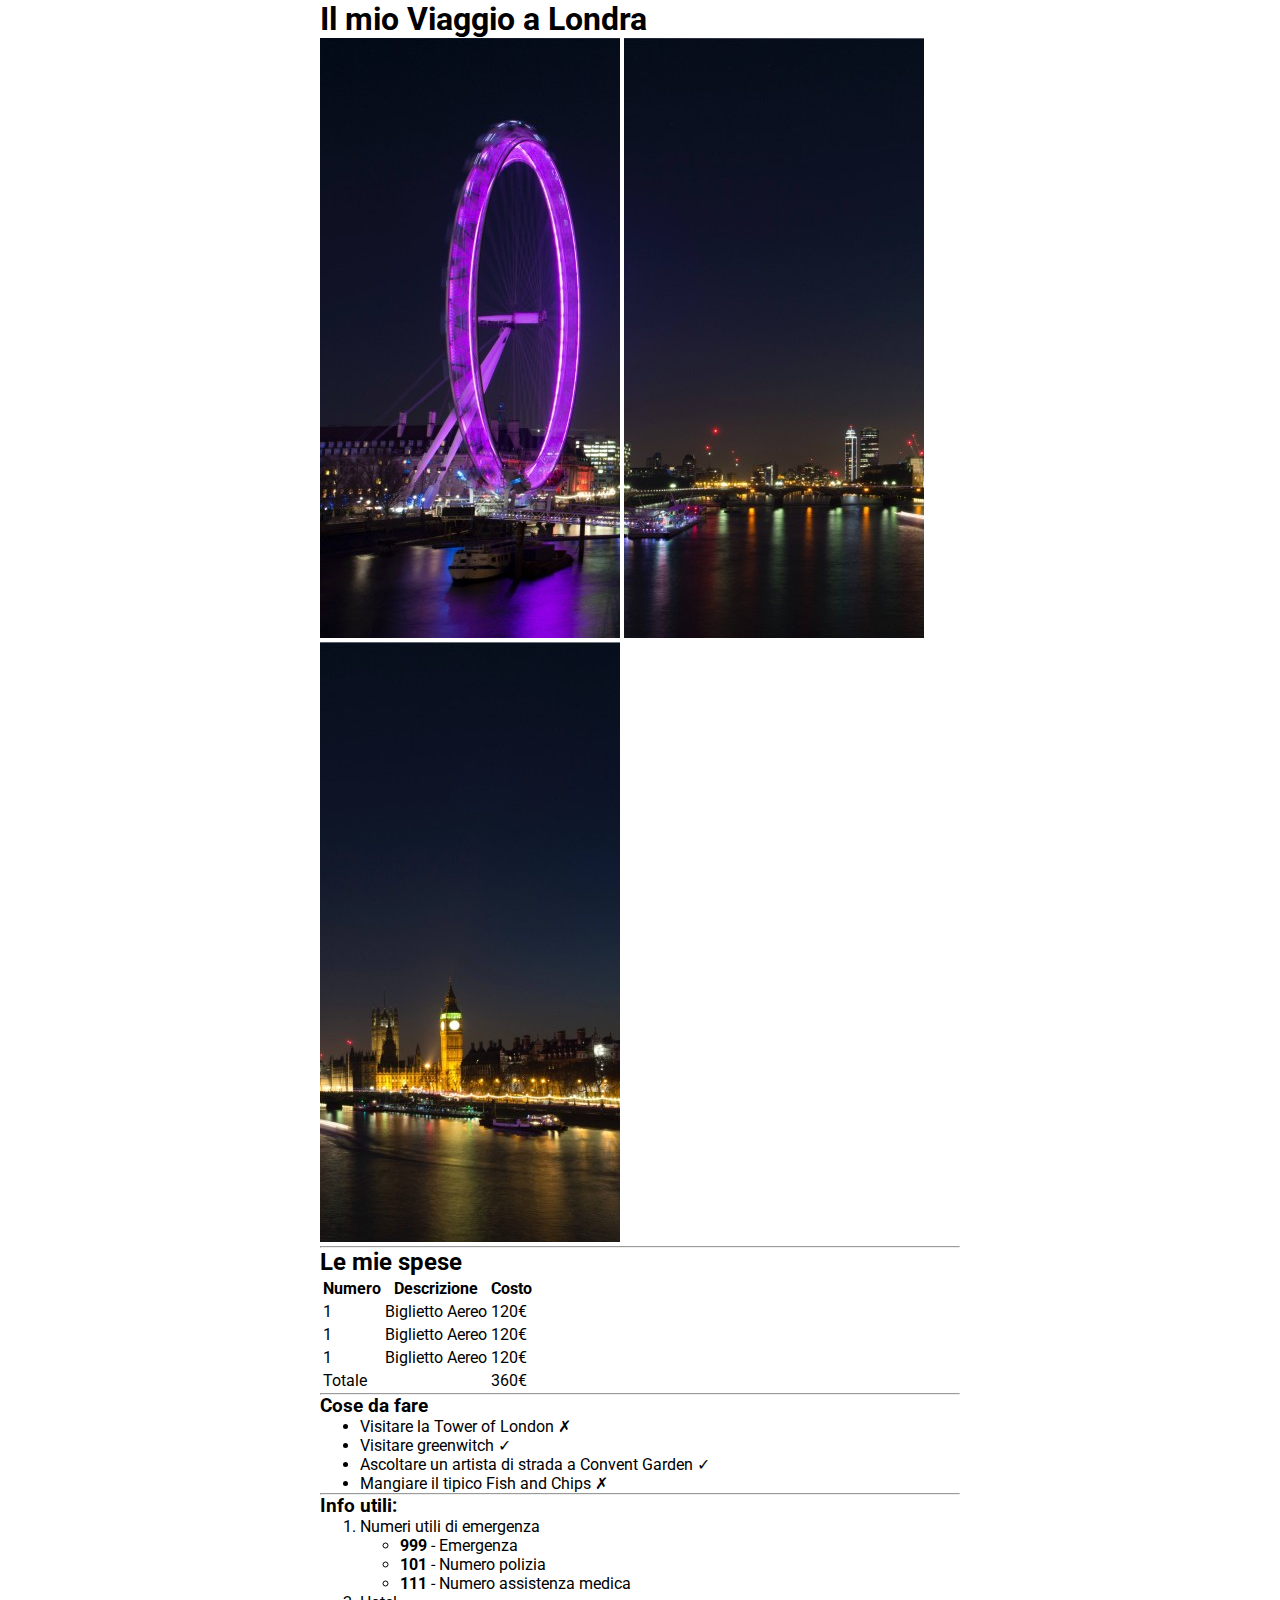
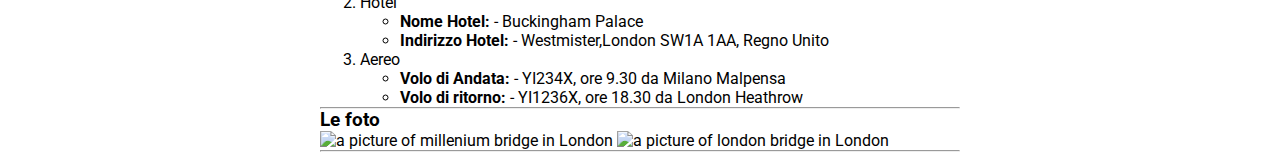
==== bonus/index copy.html @ a7a1610a "Content centered to the page + new font added" ====
<!DOCTYPE html>
<html lang="en">
<head>
    <meta charset="UTF-8">
    <meta name="viewport" content="width=device-width, initial-scale=1.0">
    <title>London Trip</title>
    <link rel="stylesheet" href="./assets/style.css">
    <link rel="preconnect" href="https://fonts.googleapis.com">
    <link rel="preconnect" href="https://fonts.gstatic.com" crossorigin>
    <link href="https://fonts.googleapis.com/css2?family=Instrument+Sans:ital,wght@0,400..700;1,400..700&family=Roboto:ital,wght@0,100..900;1,100..900&display=swap" rel="stylesheet">
</head>
<body>
  <div class="container">
    <header>

      <h1>Il mio Viaggio a Londra</h1>
      <div class="pictures-container">

        <img src="../img/pexels-bill-emrich-230794-0.jpg" alt="picture of london eye">
        <img src="../img/pexels-bill-emrich-230794-1.jpg" alt="picture of london bridge">
        <img src="../img/pexels-bill-emrich-230794-2.jpg" alt="picture of big ben">
        
      </div>
      
      <hr>
      
    </header>
      <!-- /Title -->

    <main>
      
      <section>
          <h2>Le mie spese</h2>
          <table>

            <thead>
              <tr>
                <th>Numero</th>
                <th>Descrizione</th>
                <th>Costo</th>
              </tr>
            </thead>
            <!-- /table head -->

            <tbody>
              <tr>
                <td>1</td>
                <td>Biglietto Aereo</td>
                <td>120€</td>
              </tr>
              <tr>
                <td>1</td>
                <td>Biglietto Aereo</td>
                <td>120€</td>
              </tr>
              <tr>
                <td>1</td>
                <td>Biglietto Aereo</td>
                <td>120€</td>
              </tr>
              <tr>
                <td>Totale</td>
                <td></td>
                <td>360€</td>
              </tr>
            </tbody>
            <!-- /table body -->

          </table>
          <hr>
      </section>
      <!-- /Shopping list table section -->
        
      <section>

        <h3>Cose da fare</h3>
        <ul>
          <li>Visitare la Tower of London &#10007;</li>
          <li>Visitare greenwitch &#10003;</li>
          <li>Ascoltare un artista di strada a Convent Garden &#10003;</li>
          <li>Mangiare il tipico Fish and Chips &#10007;</li>
        </ul>
        <hr>
      </section>
      <!-- /To do list section -->

      <section>
        <h3>Info utili:</h3>
        <ol>
          <!-- Numbers  List -->
          <li>Numeri utili di emergenza
            <ul>
              <li><strong>999</strong> - Emergenza</li>
              <li><strong>101</strong> - Numero polizia</li>
              <li><strong>111</strong> - Numero assistenza medica</li>
            </ul>
          </li>
          <!-- Hotel List -->
          <li>Hotel
            <ul>
              <li><strong>Nome Hotel:</strong> - Buckingham Palace</li>
              <li><strong>Indirizzo Hotel:</strong> - Westmister,London SW1A 1AA, Regno Unito</li>
            </ul>
          </li>
          <!-- Flight tickets -->
          <li>Aereo
            <ul>
              <li><strong>Volo di Andata:</strong> - YI234X, ore 9.30 da Milano Malpensa</li>
              <li><strong>Volo di ritorno:</strong> - YI1236X, ore 18.30 da London Heathrow</li>
            </ul>
          </li>
        </ol>
        <hr>
      </section>
      <!-- /Info section -->

      <section>

        <h3>Le foto</h3>
        <div>
          <img src="https://www.abta.com/sites/default/files/styles/large/public/media/uploads/london-400x400-compressor_0.jpg" alt="a picture of millenium bridge in London">
          <img src="https://imgc.allpostersimages.com/img/posters/evening-tower-bridge-and-river-thames-london_u-L-P2QVZJ0.jpg?artPerspective=n" alt="a picture of london bridge in London">
        </div>
        <hr>
      </section>
      <!-- /Pictures section -->

    </main>
    
  </div>
    
</body>
</html>
---- bonus/assets/style.css ----
*{
    font-family: Roboto, Arial, Helvetica, sans-serif;
    margin: 0;
    box-sizing: border-box;
}

.container{
    max-width: 50%;
    margin: auto;
}
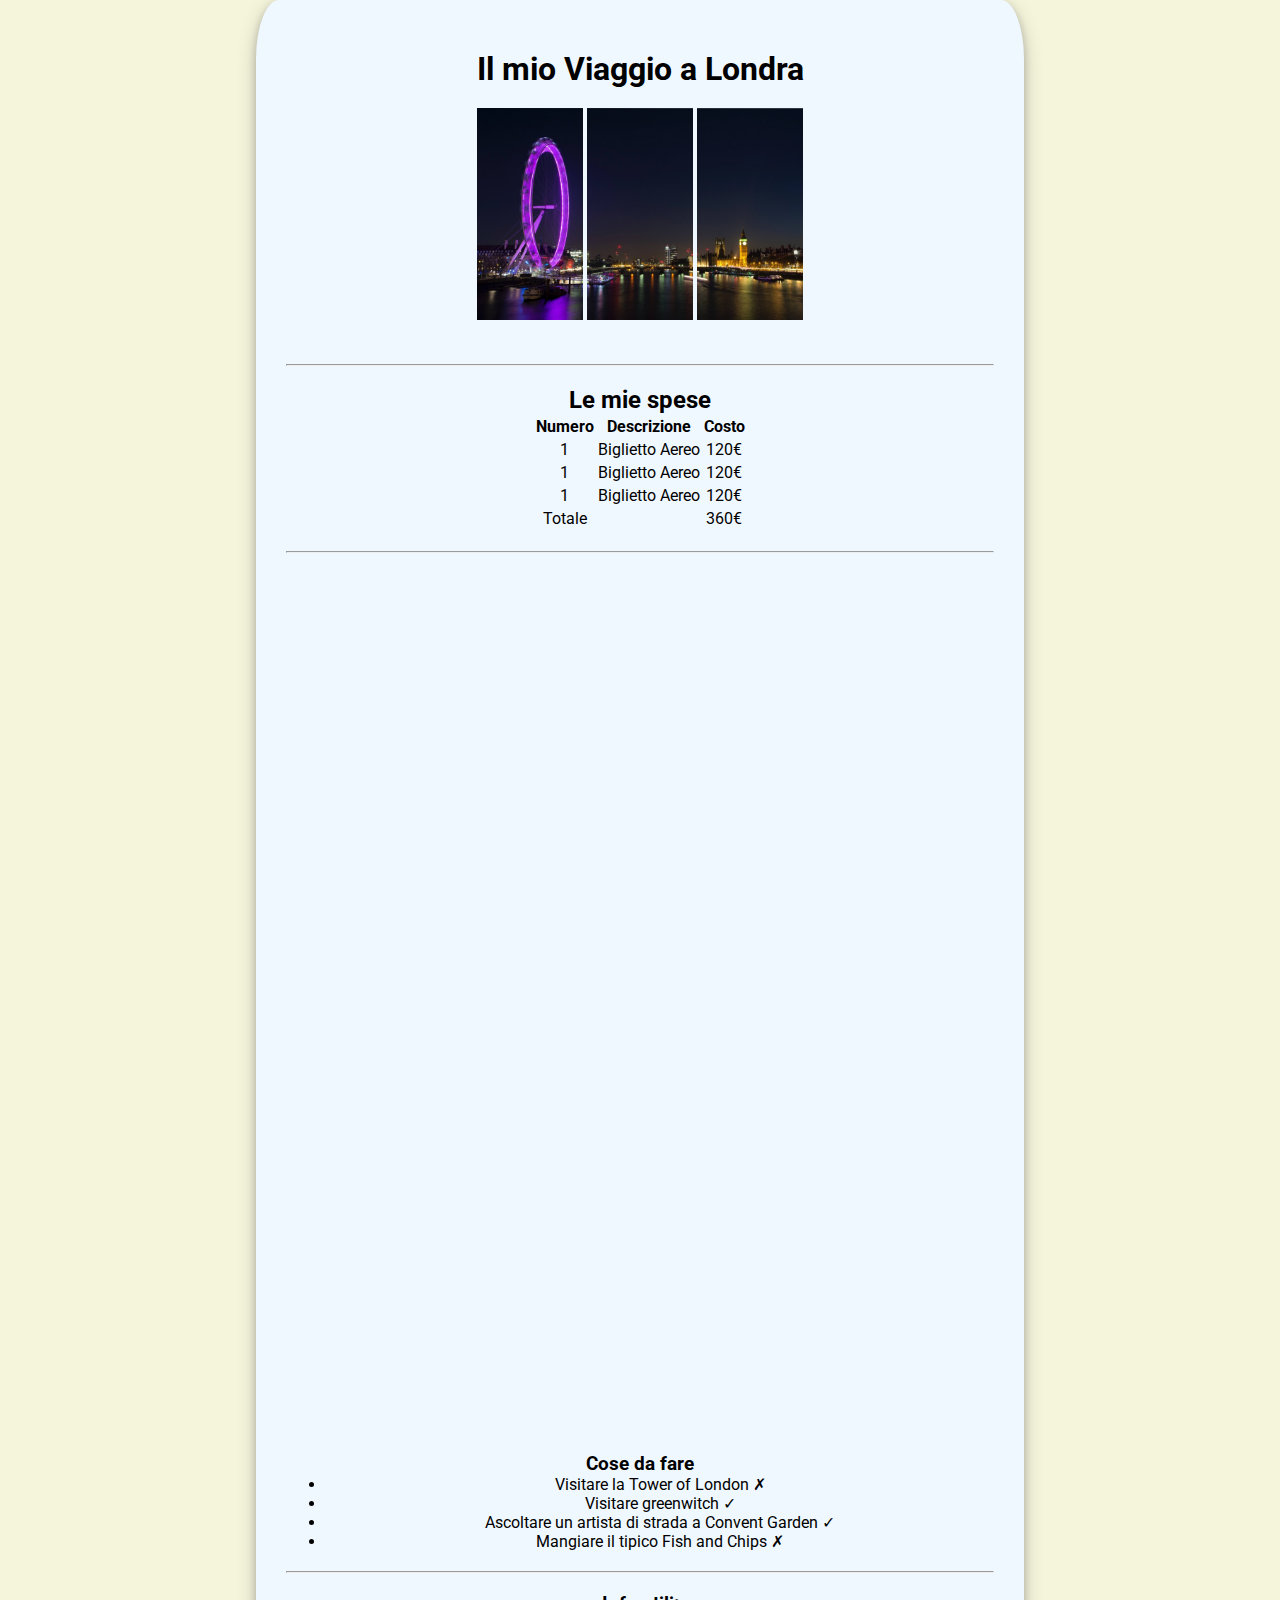
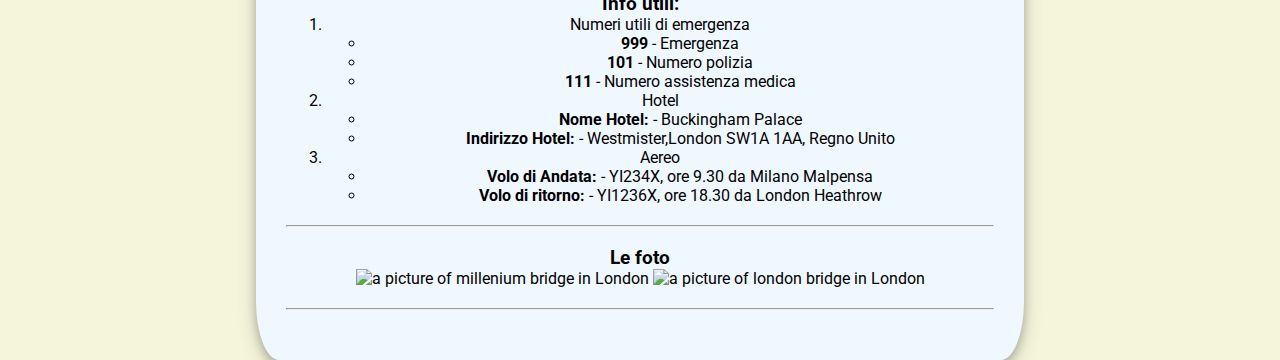
==== commit 6f7c0c62: "css test" ====
--- a/bonus/index copy.html
+++ b/bonus/index copy.html
@@ -1,133 +1,136 @@
-<!DOCTYPE html>
-<html lang="en">
-<head>
-    <meta charset="UTF-8">
-    <meta name="viewport" content="width=device-width, initial-scale=1.0">
-    <title>London Trip</title>
-    <link rel="stylesheet" href="./assets/style.css">
-    <link rel="preconnect" href="https://fonts.googleapis.com">
-    <link rel="preconnect" href="https://fonts.gstatic.com" crossorigin>
-    <link href="https://fonts.googleapis.com/css2?family=Instrument+Sans:ital,wght@0,400..700;1,400..700&family=Roboto:ital,wght@0,100..900;1,100..900&display=swap" rel="stylesheet">
-</head>
-<body>
-  <div class="container">
-    <header>
-
-      <h1>Il mio Viaggio a Londra</h1>
-      <div class="pictures-container">
-
-        <img src="../img/pexels-bill-emrich-230794-0.jpg" alt="picture of london eye">
-        <img src="../img/pexels-bill-emrich-230794-1.jpg" alt="picture of london bridge">
-        <img src="../img/pexels-bill-emrich-230794-2.jpg" alt="picture of big ben">
-        
-      </div>
-      
-      <hr>
-      
-    </header>
-      <!-- /Title -->
-
-    <main>
-      
-      <section>
-          <h2>Le mie spese</h2>
-          <table>
-
-            <thead>
-              <tr>
-                <th>Numero</th>
-                <th>Descrizione</th>
-                <th>Costo</th>
-              </tr>
-            </thead>
-            <!-- /table head -->
-
-            <tbody>
-              <tr>
-                <td>1</td>
-                <td>Biglietto Aereo</td>
-                <td>120€</td>
-              </tr>
-              <tr>
-                <td>1</td>
-                <td>Biglietto Aereo</td>
-                <td>120€</td>
-              </tr>
-              <tr>
-                <td>1</td>
-                <td>Biglietto Aereo</td>
-                <td>120€</td>
-              </tr>
-              <tr>
-                <td>Totale</td>
-                <td></td>
-                <td>360€</td>
-              </tr>
-            </tbody>
-            <!-- /table body -->
-
-          </table>
-          <hr>
-      </section>
-      <!-- /Shopping list table section -->
-        
-      <section>
-
-        <h3>Cose da fare</h3>
-        <ul>
-          <li>Visitare la Tower of London &#10007;</li>
-          <li>Visitare greenwitch &#10003;</li>
-          <li>Ascoltare un artista di strada a Convent Garden &#10003;</li>
-          <li>Mangiare il tipico Fish and Chips &#10007;</li>
-        </ul>
-        <hr>
-      </section>
-      <!-- /To do list section -->
-
-      <section>
-        <h3>Info utili:</h3>
-        <ol>
-          <!-- Numbers  List -->
-          <li>Numeri utili di emergenza
-            <ul>
-              <li><strong>999</strong> - Emergenza</li>
-              <li><strong>101</strong> - Numero polizia</li>
-              <li><strong>111</strong> - Numero assistenza medica</li>
-            </ul>
-          </li>
-          <!-- Hotel List -->
-          <li>Hotel
-            <ul>
-              <li><strong>Nome Hotel:</strong> - Buckingham Palace</li>
-              <li><strong>Indirizzo Hotel:</strong> - Westmister,London SW1A 1AA, Regno Unito</li>
-            </ul>
-          </li>
-          <!-- Flight tickets -->
-          <li>Aereo
-            <ul>
-              <li><strong>Volo di Andata:</strong> - YI234X, ore 9.30 da Milano Malpensa</li>
-              <li><strong>Volo di ritorno:</strong> - YI1236X, ore 18.30 da London Heathrow</li>
-            </ul>
-          </li>
-        </ol>
-        <hr>
-      </section>
-      <!-- /Info section -->
-
-      <section>
-
-        <h3>Le foto</h3>
-        <div>
-          <img src="https://www.abta.com/sites/default/files/styles/large/public/media/uploads/london-400x400-compressor_0.jpg" alt="a picture of millenium bridge in London">
-          <img src="https://imgc.allpostersimages.com/img/posters/evening-tower-bridge-and-river-thames-london_u-L-P2QVZJ0.jpg?artPerspective=n" alt="a picture of london bridge in London">
-        </div>
-        <hr>
-      </section>
-      <!-- /Pictures section -->
-
-    </main>
-    
-  </div>
-    
-</body>
+<!DOCTYPE html>
+<html lang="en">
+<head>
+    <meta charset="UTF-8">
+    <meta name="viewport" content="width=device-width, initial-scale=1.0">
+    <title>London Trip</title>
+    <link rel="stylesheet" href="./assets/style.css">
+    <link rel="preconnect" href="https://fonts.googleapis.com">
+    <link rel="preconnect" href="https://fonts.gstatic.com" crossorigin>
+    <link href="https://fonts.googleapis.com/css2?family=Instrument+Sans:ital,wght@0,400..700;1,400..700&family=Roboto:ital,wght@0,100..900;1,100..900&display=swap" rel="stylesheet">
+</head>
+<body>
+  <div class="container">
+    <header>
+
+      <h1>Il mio Viaggio a Londra</h1>
+      <div class="pictures-container">
+
+        <img src="../img/pexels-bill-emrich-230794-0.jpg" alt="picture of london eye">
+        <img src="../img/pexels-bill-emrich-230794-1.jpg" alt="picture of london bridge">
+        <img src="../img/pexels-bill-emrich-230794-2.jpg" alt="picture of big ben">
+        
+      </div>
+      
+      <hr>
+      
+    </header>
+      <!-- /Title -->
+
+    <main>
+      
+      <section>
+          <h2>Le mie spese</h2>
+          <div class="table">
+            <table>
+
+              <thead>
+                <tr>
+                  <th>Numero</th>
+                  <th>Descrizione</th>
+                  <th>Costo</th>
+                </tr>
+              </thead>
+              <!-- /table head -->
+  
+              <tbody>
+                <tr>
+                  <td>1</td>
+                  <td>Biglietto Aereo</td>
+                  <td>120€</td>
+                </tr>
+                <tr>
+                  <td>1</td>
+                  <td>Biglietto Aereo</td>
+                  <td>120€</td>
+                </tr>
+                <tr>
+                  <td>1</td>
+                  <td>Biglietto Aereo</td>
+                  <td>120€</td>
+                </tr>
+                <tr>
+                  <td>Totale</td>
+                  <td></td>
+                  <td>360€</td>
+                </tr>
+              </tbody>
+              <!-- /table body -->
+  
+            </table>
+          </div>
+          
+          <hr>
+      </section>
+      <!-- /Shopping list table section -->
+        
+      <section class="todo-list">
+
+        <h3>Cose da fare</h3>
+        <ul>
+          <li>Visitare la Tower of London &#10007;</li>
+          <li>Visitare greenwitch &#10003;</li>
+          <li>Ascoltare un artista di strada a Convent Garden &#10003;</li>
+          <li>Mangiare il tipico Fish and Chips &#10007;</li>
+        </ul>
+        <hr>
+      </section>
+      <!-- /To do list section -->
+
+      <section>
+        <h3>Info utili:</h3>
+        <ol>
+          <!-- Numbers  List -->
+          <li>Numeri utili di emergenza
+            <ul>
+              <li><strong>999</strong> - Emergenza</li>
+              <li><strong>101</strong> - Numero polizia</li>
+              <li><strong>111</strong> - Numero assistenza medica</li>
+            </ul>
+          </li>
+          <!-- Hotel List -->
+          <li>Hotel
+            <ul>
+              <li><strong>Nome Hotel:</strong> - Buckingham Palace</li>
+              <li><strong>Indirizzo Hotel:</strong> - Westmister,London SW1A 1AA, Regno Unito</li>
+            </ul>
+          </li>
+          <!-- Flight tickets -->
+          <li>Aereo
+            <ul>
+              <li><strong>Volo di Andata:</strong> - YI234X, ore 9.30 da Milano Malpensa</li>
+              <li><strong>Volo di ritorno:</strong> - YI1236X, ore 18.30 da London Heathrow</li>
+            </ul>
+          </li>
+        </ol>
+        <hr>
+      </section>
+      <!-- /Info section -->
+
+      <section>
+
+        <h3>Le foto</h3>
+        <div>
+          <img src="https://www.abta.com/sites/default/files/styles/large/public/media/uploads/london-400x400-compressor_0.jpg" alt="a picture of millenium bridge in London">
+          <img src="https://imgc.allpostersimages.com/img/posters/evening-tower-bridge-and-river-thames-london_u-L-P2QVZJ0.jpg?artPerspective=n" alt="a picture of london bridge in London">
+        </div>
+        <hr>
+      </section>
+      <!-- /Pictures section -->
+
+    </main>
+    
+  </div>
+    
+</body>
 </html>--- a/bonus/assets/style.css
+++ b/bonus/assets/style.css
@@ -1,10 +1,50 @@
-*{
-    font-family: Roboto, Arial, Helvetica, sans-serif;
-    margin: 0;
-    box-sizing: border-box;
-}
-
-.container{
-    max-width: 50%;
-    margin: auto;
-}
+*{
+    font-family: Roboto, Arial, Helvetica, sans-serif;
+    margin: 0;
+    box-sizing: border-box;
+}
+
+body{
+    background-color: beige;
+}
+hr{
+    margin-top: 20px;
+    margin-bottom: 20px;
+}
+.container{
+    max-width: 60%;
+    max-height: 30%;
+    margin-top: 30px;
+    margin: auto;
+    padding: 30px;
+    background-color: aliceblue;
+    border-radius: 3%;
+    box-shadow: 0 4px 8px 0 rgba(0, 0, 0, 0.2), 0 6px 20px 0 rgba(0, 0, 0, 0.19);
+    text-align: center;
+
+}
+
+header>h1{
+    text-align: center;
+    margin-top: 20px;
+    margin-bottom: 20px;
+}
+
+.pictures-container{
+    max-width: 50%;
+    margin: auto;
+    text-align: center;
+}
+
+.pictures-container>img{
+    max-width: 30%;
+    margin-bottom: 20px;
+}
+
+div>table{
+    margin: auto;
+}
+
+.todo-list{
+    margin-top: 900px;
+}
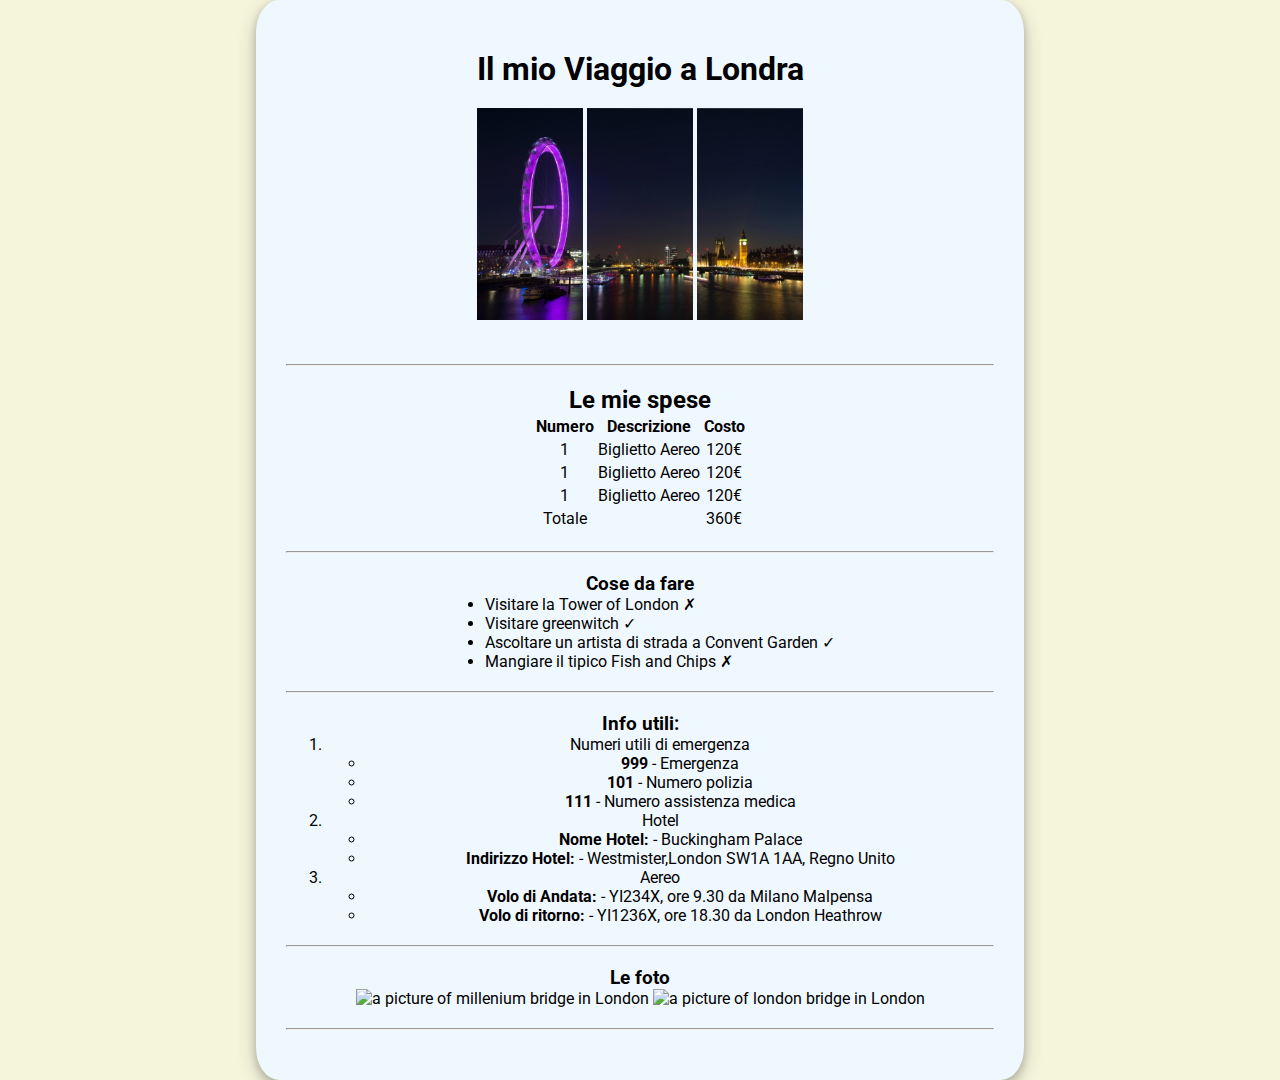
==== commit 764bc720: "Ul centered inside the container (finally)" ====
--- a/bonus/index copy.html
+++ b/bonus/index copy.html
@@ -83,8 +83,8 @@
           <li>Ascoltare un artista di strada a Convent Garden &#10003;</li>
           <li>Mangiare il tipico Fish and Chips &#10007;</li>
         </ul>
-        <hr>
       </section>
+      <hr>
       <!-- /To do list section -->
 
       <section>
--- a/bonus/assets/style.css
+++ b/bonus/assets/style.css
@@ -23,6 +23,15 @@
     text-align: center;
 
 }
+.todo-list{
+    text-align: center;
+}
+
+.todo-list>ul{
+    display: inline-block;
+    text-align: left;
+}
+
 
 header>h1{
     text-align: center;
@@ -44,7 +53,3 @@
 div>table{
     margin: auto;
 }
-
-.todo-list{
-    margin-top: 900px;
-}
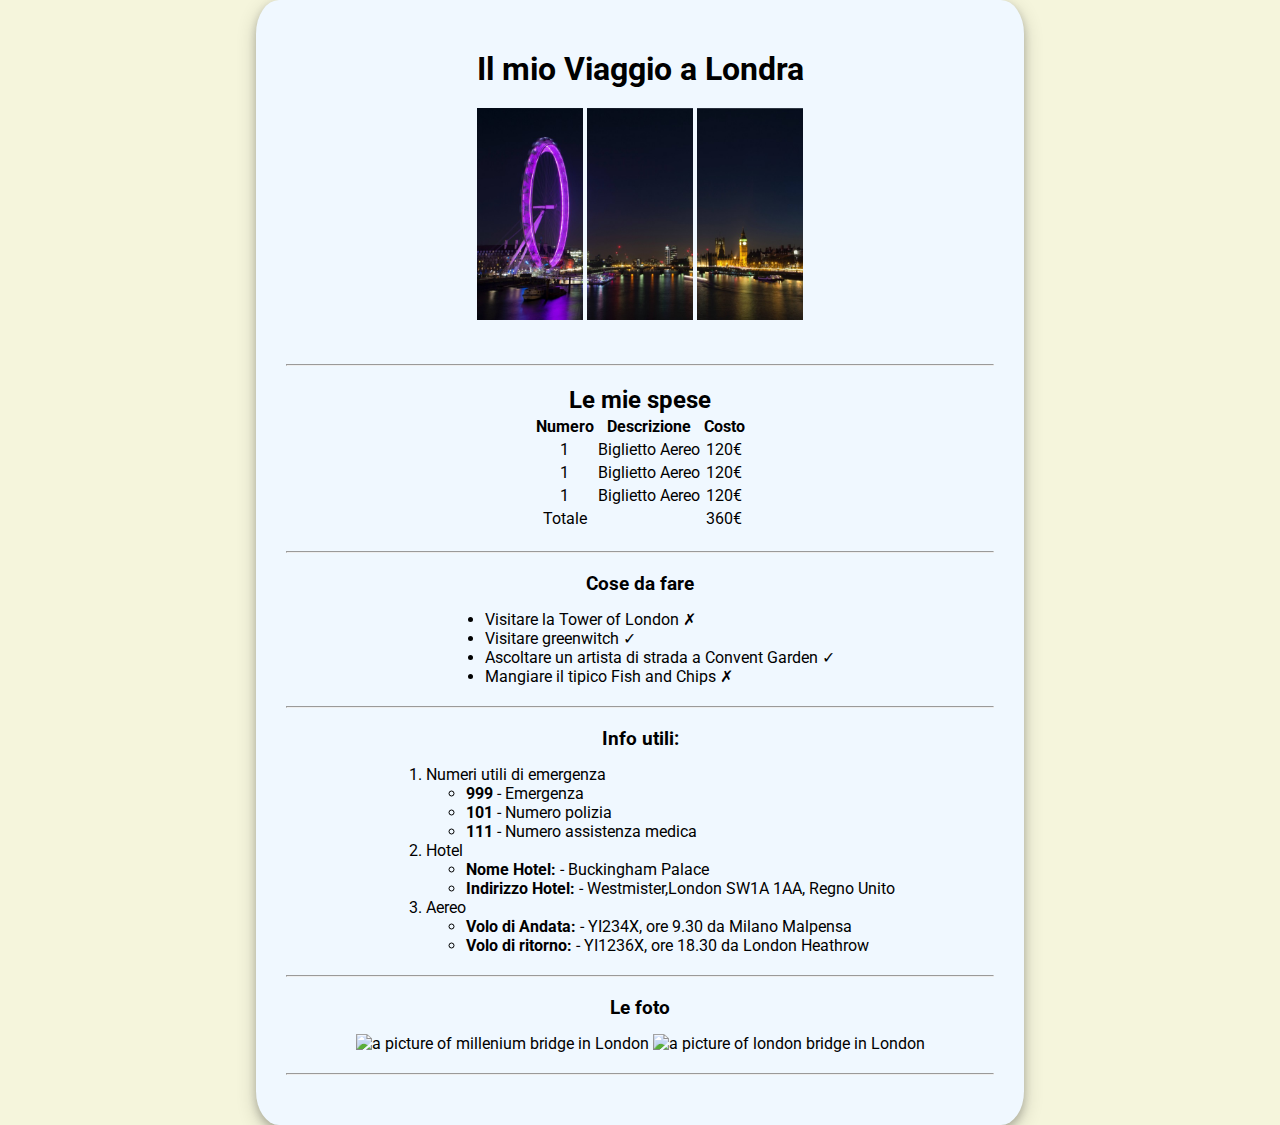
==== commit 451f0c7a: "All text sections formatted" ====
--- a/bonus/index copy.html
+++ b/bonus/index copy.html
@@ -87,7 +87,7 @@
       <hr>
       <!-- /To do list section -->
 
-      <section>
+      <section class="info-section">
         <h3>Info utili:</h3>
         <ol>
           <!-- Numbers  List -->
@@ -117,7 +117,7 @@
       </section>
       <!-- /Info section -->
 
-      <section>
+      <section class="pictures-section">
 
         <h3>Le foto</h3>
         <div>
--- a/bonus/assets/style.css
+++ b/bonus/assets/style.css
@@ -7,14 +7,28 @@
 body{
     background-color: beige;
 }
+
 hr{
     margin-top: 20px;
     margin-bottom: 20px;
 }
+
+header>h1{
+
+    text-align: center;
+    margin-top: 20px;
+    margin-bottom: 20px;
+}
+
+div>table{
+
+    margin: auto;
+}
+
 .container{
+
     max-width: 60%;
     max-height: 30%;
-    margin-top: 30px;
     margin: auto;
     padding: 30px;
     background-color: aliceblue;
@@ -23,33 +37,59 @@
     text-align: center;
 
 }
-.todo-list{
-    text-align: center;
-}
-
-.todo-list>ul{
-    display: inline-block;
-    text-align: left;
-}
-
-
-header>h1{
-    text-align: center;
-    margin-top: 20px;
-    margin-bottom: 20px;
-}
 
 .pictures-container{
+
     max-width: 50%;
     margin: auto;
     text-align: center;
 }
 
 .pictures-container>img{
+
     max-width: 30%;
     margin-bottom: 20px;
 }
 
-div>table{
-    margin: auto;
+.todo-list{
+
+    text-align: center;
 }
+
+.todo-list>ul{
+
+    display: inline-block;
+    text-align: left;
+}
+
+.todo-list>h3{
+
+    margin-top: 20px;
+    margin-bottom: 15px;
+}
+.info-section{
+
+    text-align: center;
+
+}
+
+.info-section>ol{
+
+    text-align: left;
+    display: inline-block;
+
+}
+
+.info-section>h3{
+
+    margin-top: 20px;
+    margin-bottom: 15px;
+}
+
+.pictures-section>h3{
+
+    margin-top: 20px;
+    margin-bottom: 15px;
+
+}
+
